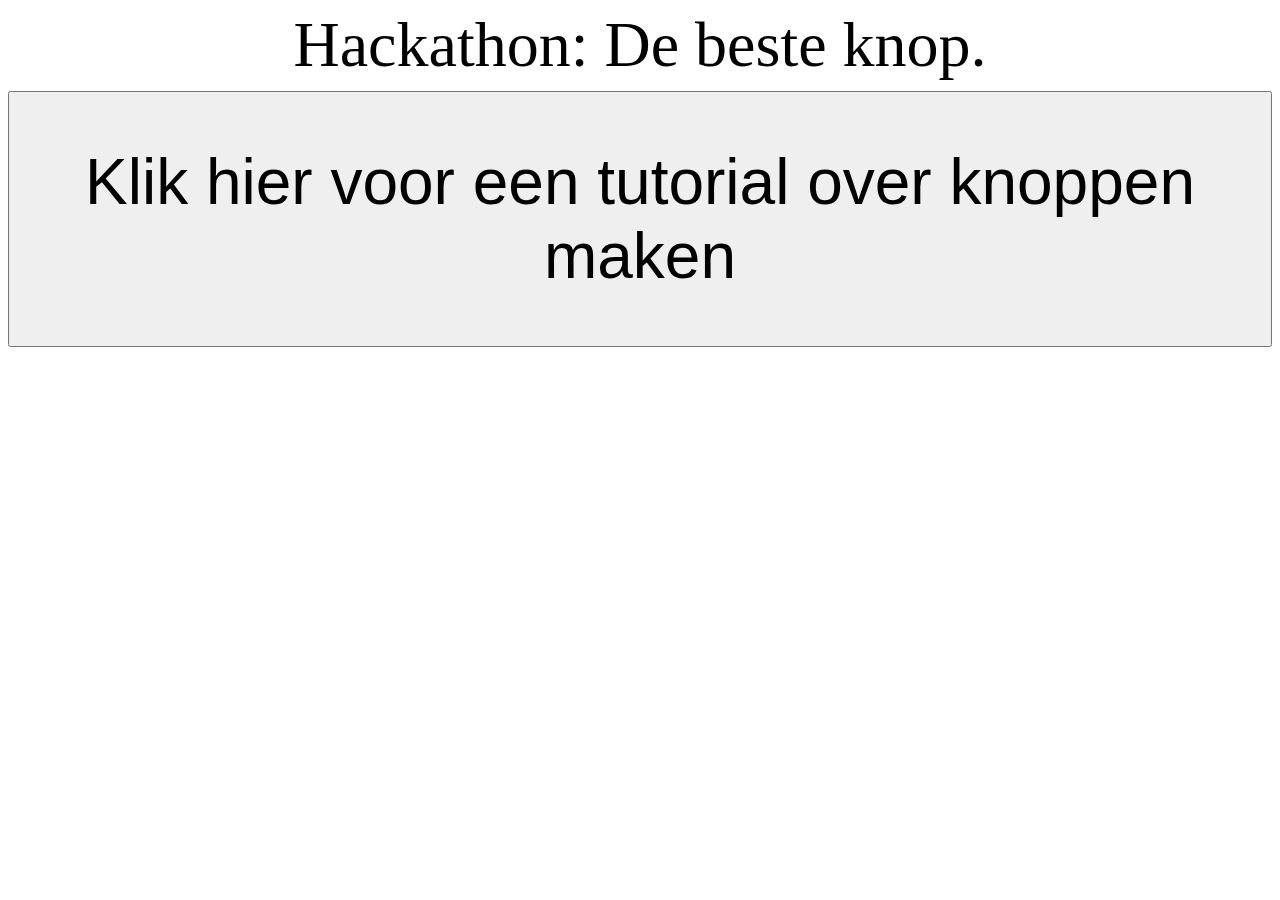
==== index.html @ 7faf95b7 "Initial commit" ====
<!DOCTYPE html>
<html lang="en">

<head>
    <meta charset="UTF-8">
    <meta http-equiv="X-UA-Compatible" content="IE=edge">
    <meta name="viewport" content="width=device-width, initial-scale=1.0">
    <link href="/style.css" rel="stylesheet">

    <title>De beste knop</title>
</head>

<body>
    <section>
        <header>Hackathon: De beste knop.</header>
        <button id="bestBtn">Klik hier voor een tutorial over knoppen maken</button>
    </section>
    <script src="/index.js"></script>
</body>

</html>
---- style.css ----
body {
    display: flex;
    justify-content: center;
    align-items: center;
    height: 100%;
  }

body > section {
    display: grid;
    grid-template-areas: "title" "button";
    grid-template-rows: 25% 75%;
}

body > section > header {
    grid-area: title;
    text-align: center;
    font-size: 4em;
}

body > section > button {
    grid-area: button;
    height: 4em;
    font-size: 4em;
}
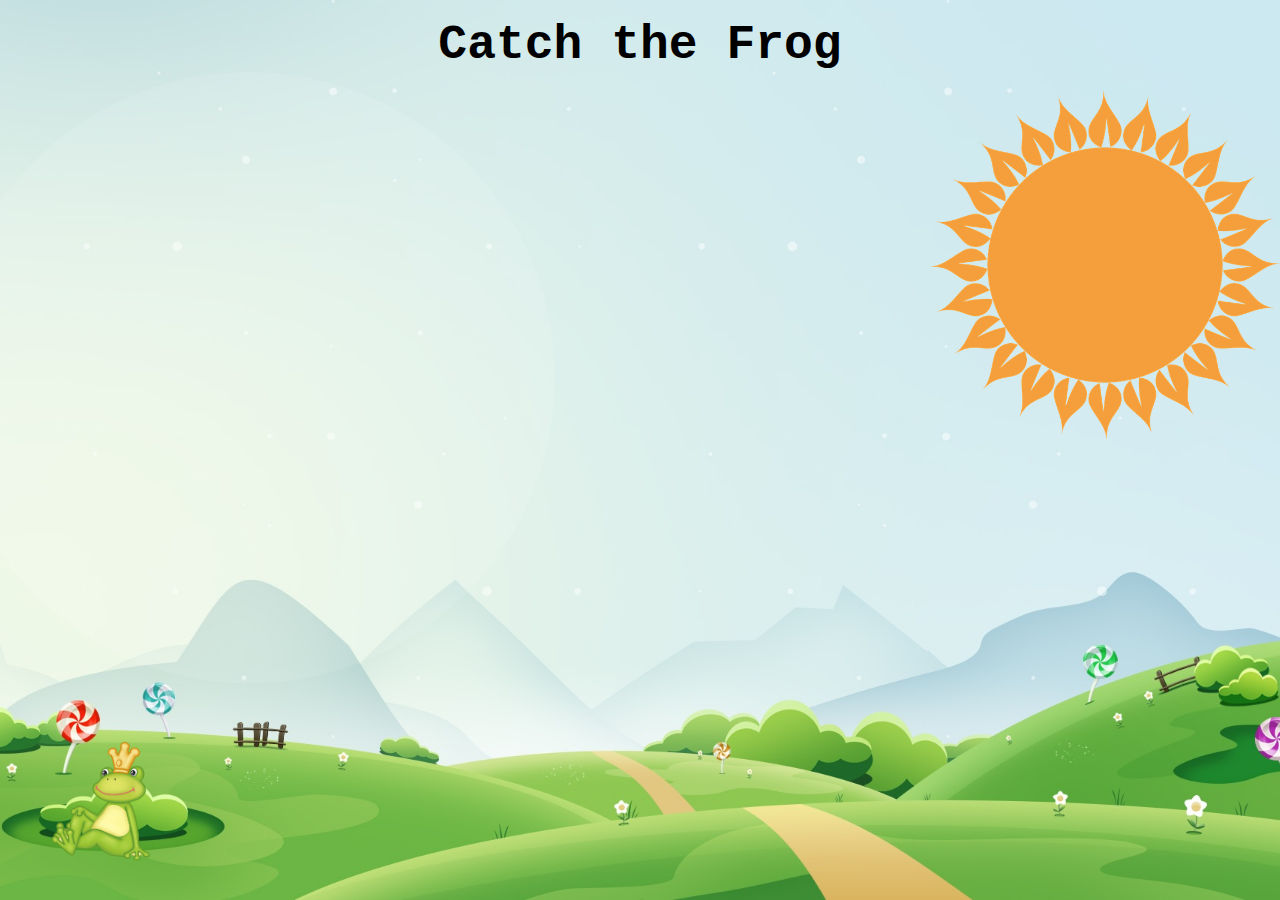
==== commit ddaba251: "combining Saskia's html & CSS and Samuel's JavaScript" ====
--- a/index.html
+++ b/index.html
@@ -5,17 +5,38 @@
     <meta charset="UTF-8">
     <meta http-equiv="X-UA-Compatible" content="IE=edge">
     <meta name="viewport" content="width=device-width, initial-scale=1.0">
-    <link href="/style.css" rel="stylesheet">
+    <script defer type="text/javascript" src="index.js"></script>
+    <link href="style.css" rel="stylesheet">
 
     <title>De beste knop</title>
 </head>
 
 <body>
-    <section>
-        <header>Hackathon: De beste knop.</header>
-        <button id="bestBtn">Klik hier voor een tutorial over knoppen maken</button>
-    </section>
-    <script src="/index.js"></script>
+        <header class="challenge">
+            Catch the Frog
+        </header>
+    
+        <main class="playground" id="body">
+
+            <div class="reward" id="reward">
+                <!--Hurray!-->
+            </div>
+
+            <div class="button-container"id="btn" >
+                <button class="button" >
+                <img src="img/frog.png" width= "100px" alt=""></button>
+            </div>
+
+            <!-- <div class="prince-small"></div> -->
+            <!-- 2 classes om design te tonen -->
+            <!-- prince-small blijft, prince-big gaat weg -->
+
+            <a href="https://lovepik.com/images/png-element.html">Element Png vectors by Lovepik.com</a>
+            <!-- verplichte websitevermelding prince -->
+            
+        </main>
+        
+    <script src="index.js"></script>
 </body>
 
 </html>--- a/style.css
+++ b/style.css
@@ -1,24 +1,113 @@
+*   {
+    box-sizing: border-box;
+}
+
 body {
+    margin: 0;
+    font-family: 'Courier New', Courier, monospace;
+
+    background-image: url("img/field.jpg");
+    background-size: cover;
+	background-repeat: no-repeat;
+    background-position: bottom;
+    background-attachment: fixed;
+
+    display: grid;
+    grid-template-columns: 1fr;
+    grid-template-rows: 10vh 90vh;
+    grid-template-areas: 
+    " challenge "
+    " playground "
+}
+
+.challenge {
+    grid-area: challenge;
     display: flex;
     justify-content: center;
     align-items: center;
-    height: 100%;
-  }
-
-body > section {
-    display: grid;
-    grid-template-areas: "title" "button";
-    grid-template-rows: 25% 75%;
+    font-size: 3rem;
+    font-weight: bold;
 }
 
-body > section > header {
-    grid-area: title;
-    text-align: center;
-    font-size: 4em;
+.playground {
+    background-image: url("img/rainbow.png");
+    /* animation: fadeIn ease 20s; */
 }
 
-body > section > button {
-    grid-area: button;
-    height: 4em;
-    font-size: 4em;
+.rainbow{
+    background-image: rainbow;
+}
+
+.reward  {
+    background-image: url("img/sun.png");
+    background-size: contain;
+    width: 350px;
+    height: 350px;
+    padding: 0 3em;
+    position: absolute;
+    right: 0;
+    display: flex;
+    justify-content: center;
+    align-items: center;
+    font-size: 1.5rem;
+    font-weight: bold;
+}
+
+.reward img{
+    max-width: 200px;
+}
+
+.button-container {
+    background-image: url("frog.png");
+    background-size: contain;
+	background-repeat: no-repeat;
+    padding: 25px;
+    position: absolute;
+    bottom: 0;
+    left: 25px;
+}
+
+.button     {
+    width: 100px;
+    height: 106px;
+    background-color: transparent;
+    border: none;
+    padding: 0;
+}
+
+button:active{
+    outline: none
+}
+
+button:focus{
+    outline: none
+}
+
+.prince-small {
+    /* background-image: url("prince.png");
+    background-size: contain;
+	background-repeat: no-repeat; */
+    width: 100px;
+    height: 100px;
+    position: absolute;
+    bottom: 0;
+    left: 50%;
+}
+
+/* transition prince-small: from 100x100 to 400x400*/
+
+.prince-big {
+    /* background-image: url("prince.png");
+    background-size: contain;
+	background-repeat: no-repeat; */
+    transition: ease-in 3s ;
+    width: 550px;
+    height: 550px;
+    position: absolute;
+    bottom: 0;
+    left: 50%;
+}
+
+a   {
+    color: transparent;
 }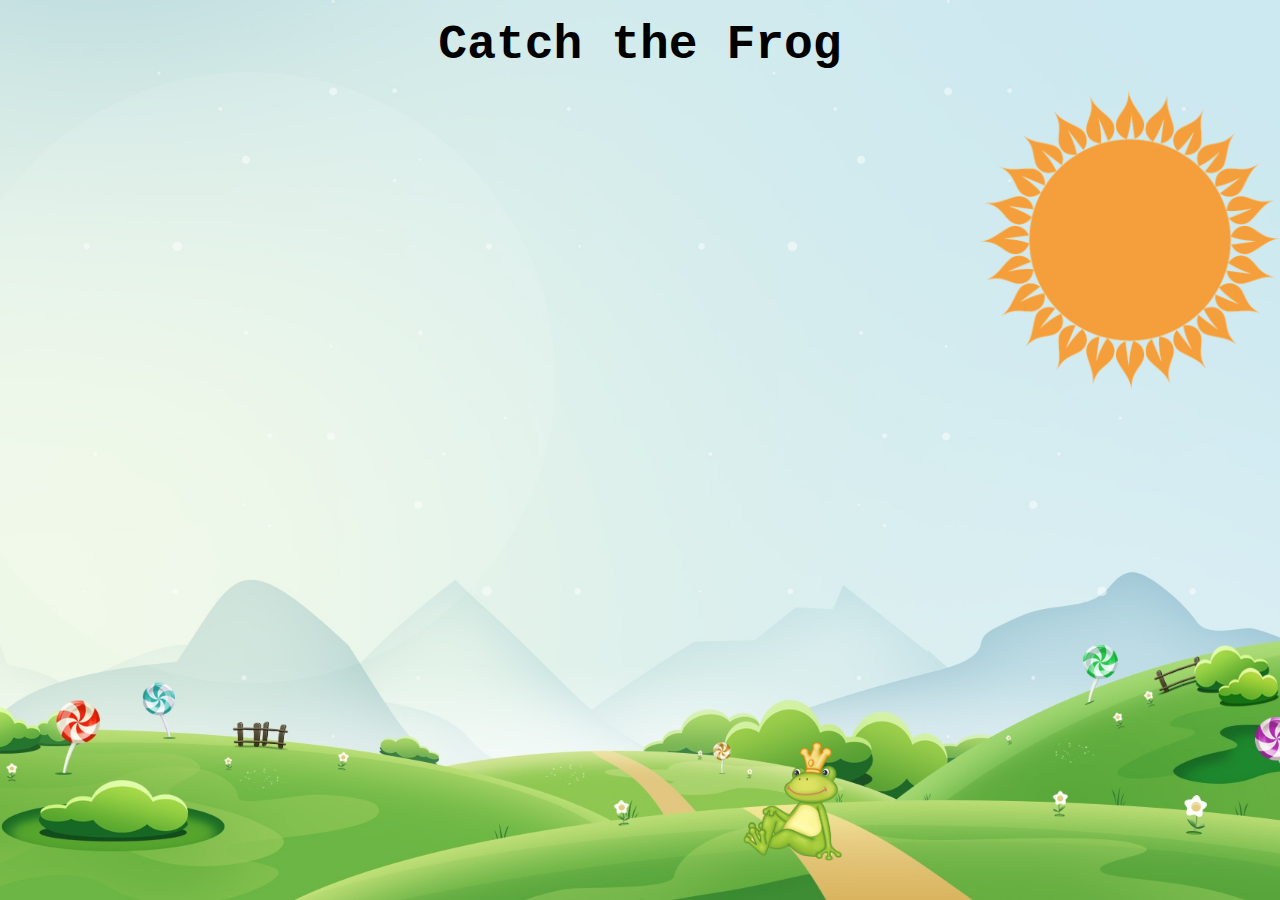
==== commit d443bce9: "final adjustments with the team" ====
--- a/index.html
+++ b/index.html
@@ -7,8 +7,7 @@
     <meta name="viewport" content="width=device-width, initial-scale=1.0">
     <script defer type="text/javascript" src="index.js"></script>
     <link href="style.css" rel="stylesheet">
-
-    <title>De beste knop</title>
+    <title>Catch the frog</title>
 </head>
 
 <body>
@@ -18,25 +17,27 @@
     
         <main class="playground" id="body">
 
+            <!-- empty div to display meme -->
+            <div class="meme"></div>
+
             <div class="reward" id="reward">
                 <!--Hurray!-->
             </div>
 
-            <div class="button-container"id="btn" >
+            <div class="button-container" id="btn" >
                 <button class="button" >
                 <img src="img/frog.png" width= "100px" alt=""></button>
             </div>
 
-            <!-- <div class="prince-small"></div> -->
-            <!-- 2 classes om design te tonen -->
-            <!-- prince-small blijft, prince-big gaat weg -->
+            <!-- empty div to display prince -->
+            <div class="prince-small">
+            </div> 
 
             <a href="https://lovepik.com/images/png-element.html">Element Png vectors by Lovepik.com</a>
             <!-- verplichte websitevermelding prince -->
             
         </main>
         
-    <script src="index.js"></script>
 </body>
 
 </html>--- a/style.css
+++ b/style.css
@@ -5,13 +5,11 @@
 body {
     margin: 0;
     font-family: 'Courier New', Courier, monospace;
-
     background-image: url("img/field.jpg");
     background-size: cover;
 	background-repeat: no-repeat;
     background-position: bottom;
     background-attachment: fixed;
-
     display: grid;
     grid-template-columns: 1fr;
     grid-template-rows: 10vh 90vh;
@@ -29,23 +27,26 @@
     font-weight: bold;
 }
 
-.playground {
-    background-image: url("img/rainbow.png");
-    /* animation: fadeIn ease 20s; */
+.meme{
+    width:250px;
+    height: 250px;
+    margin: 20px auto
 }
 
-.rainbow{
-    background-image: rainbow;
+.playground {
+    grid-area: playground;
 }
 
 .reward  {
     background-image: url("img/sun.png");
     background-size: contain;
-    width: 350px;
-    height: 350px;
+    width: 300px;
+    height: 300px;
     padding: 0 3em;
+    text-align:center;
     position: absolute;
     right: 0;
+    top: 10vh;
     display: flex;
     justify-content: center;
     align-items: center;
@@ -64,7 +65,7 @@
     padding: 25px;
     position: absolute;
     bottom: 0;
-    left: 25px;
+    left: 56vw;
 }
 
 .button     {
@@ -76,38 +77,26 @@
 }
 
 button:active{
-    outline: none
+    outline: none;
 }
 
 button:focus{
-    outline: none
+    outline: none;
 }
 
 .prince-small {
-    /* background-image: url("prince.png");
-    background-size: contain;
-	background-repeat: no-repeat; */
-    width: 100px;
     height: 100px;
     position: absolute;
-    bottom: 0;
-    left: 50%;
+    bottom: 20px;
+    left: 28vw;
 }
 
-/* transition prince-small: from 100x100 to 400x400*/
-
 .prince-big {
-    /* background-image: url("prince.png");
-    background-size: contain;
-	background-repeat: no-repeat; */
     transition: ease-in 3s ;
-    width: 550px;
     height: 550px;
-    position: absolute;
-    bottom: 0;
-    left: 50%;
 }
 
 a   {
     color: transparent;
+    display: none;
 }